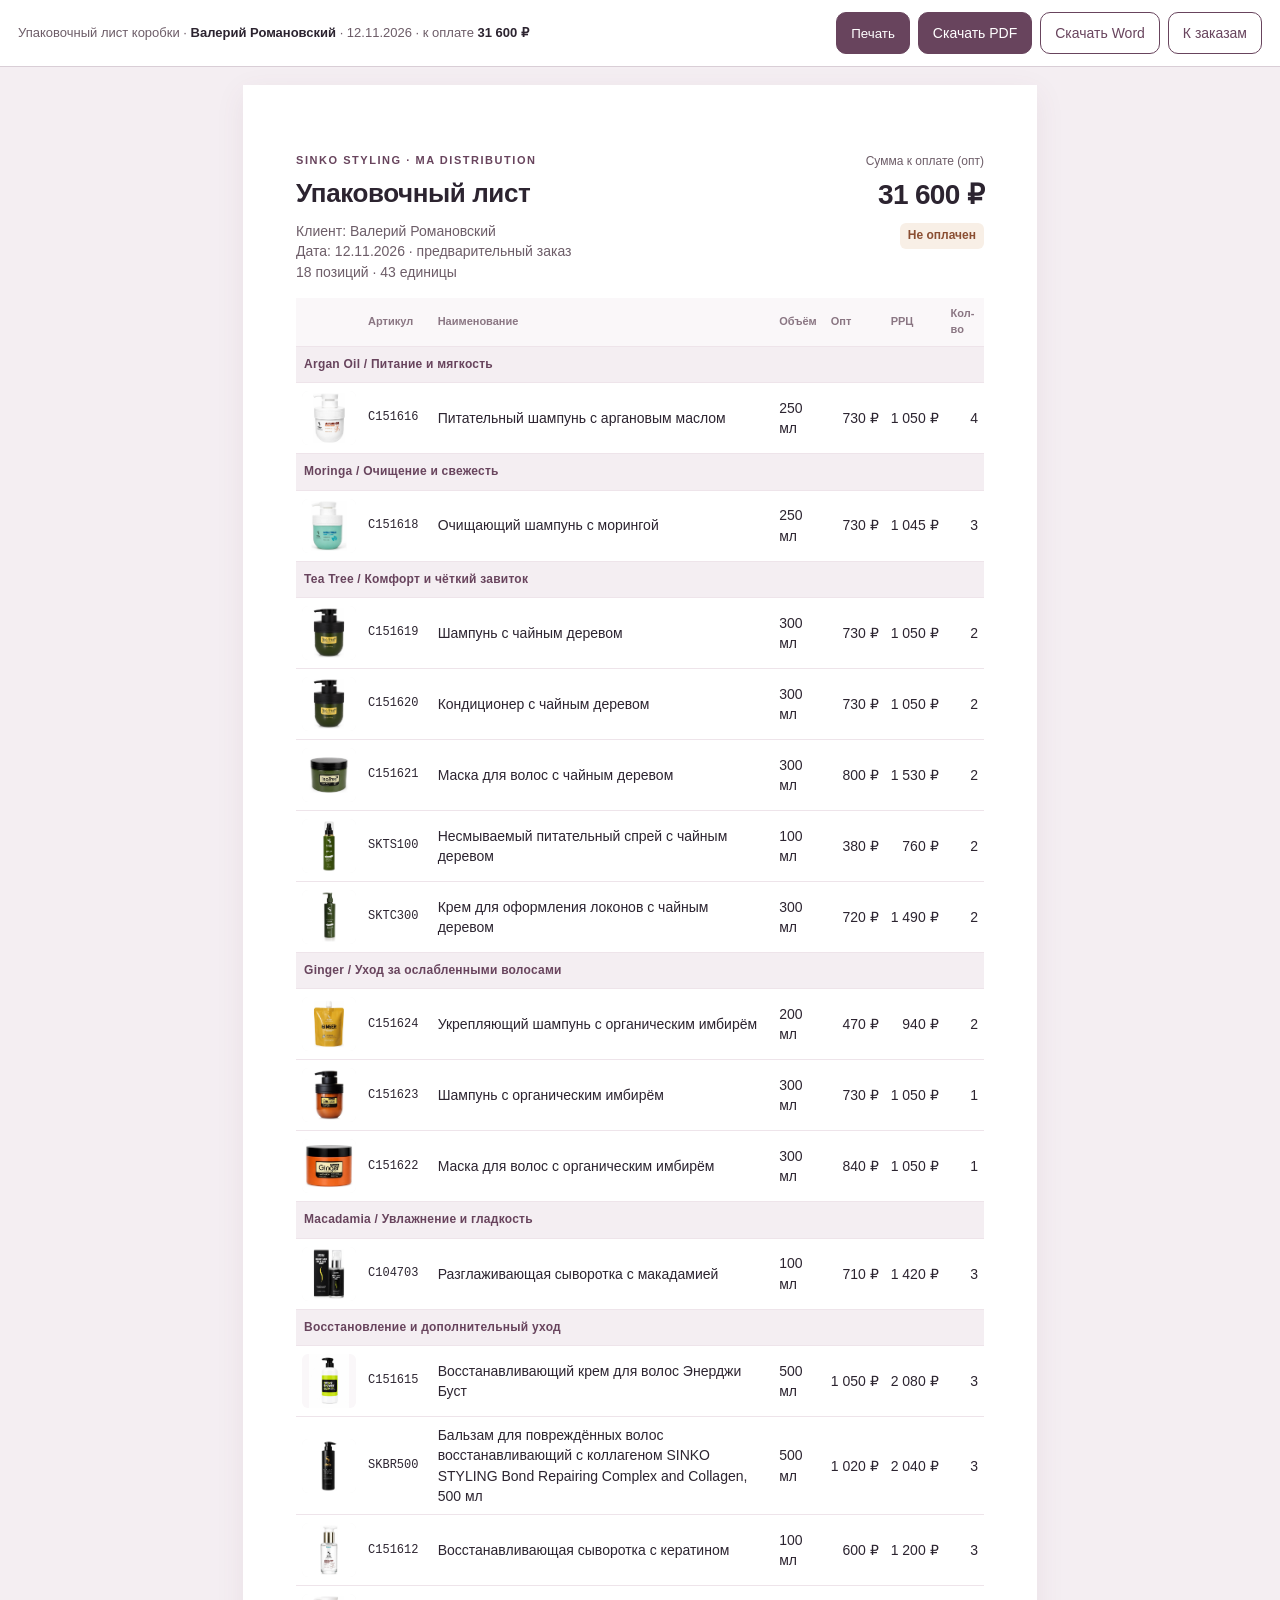
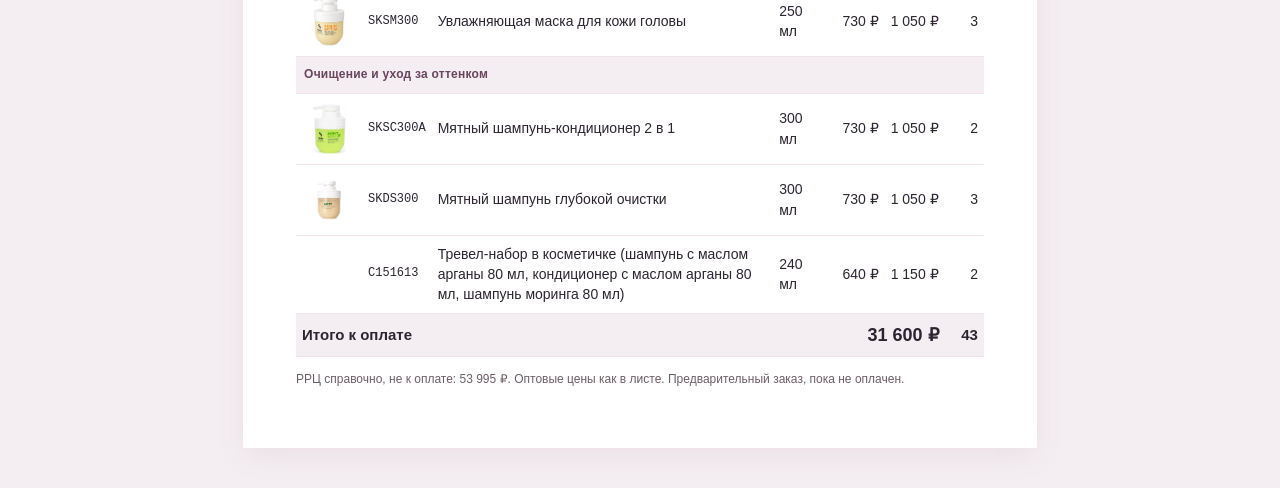
==== packing-list/valery-2026-11-12.html @ 034e484a "Put Valery's packing list on a printable page with download. The second order now opens as a sheet w" ====
<!DOCTYPE html>
<html lang="ru">
<head>
<meta charset="utf-8">
<meta name="viewport" content="width=device-width, initial-scale=1">
<title>Упаковочный лист — Валерий Романовский, 12.11.2026</title>
<style>
  :root { --ink:#2c2430; --muted:#6d5d68; --line:#d9ced6; --plum:#68445d; }
  * { box-sizing: border-box; }
  body { margin: 0; color: var(--ink); font: 14px/1.45 "Segoe UI", "Helvetica Neue", Arial, sans-serif; background: #f4eef2; }
  .bar { position: sticky; top: 0; z-index: 2; display: flex; flex-wrap: wrap; gap: 10px; align-items: center; justify-content: space-between; padding: 12px 18px; background: #fff; border-bottom: 1px solid var(--line); }
  .bar p { margin: 0; color: var(--muted); font-size: 13px; }
  .bar strong { color: var(--ink); }
  .actions { display: flex; flex-wrap: wrap; gap: 8px; }
  .actions a, .actions button { appearance: none; border: 1px solid var(--plum); background: var(--plum); color: #fff; border-radius: 10px; padding: 10px 14px; font: 600 13px/1 inherit; text-decoration: none; cursor: pointer; }
  .actions a.secondary, .actions button.secondary { background: #fff; color: var(--plum); }
  .sheet { max-width: 210mm; margin: 18px auto 40px; background: #fff; padding: 18mm 14mm 16mm; box-shadow: 0 8px 28px #6f3c5c14; }
  header.meta { display: grid; grid-template-columns: 1fr auto; gap: 16px; align-items: start; margin-bottom: 16px; }
  .brand { font-size: 11px; letter-spacing: .14em; color: var(--plum); font-weight: 700; margin: 0 0 6px; }
  h1 { margin: 0 0 8px; font-size: 26px; letter-spacing: -.4px; }
  .facts { margin: 0; color: var(--muted); }
  .pay { text-align: right; }
  .pay small { display: block; color: var(--muted); font-size: 12px; }
  .pay b { display: block; font-size: 28px; margin: 4px 0; letter-spacing: -.7px; }
  .badge { display: inline-block; margin-top: 4px; padding: 4px 8px; border-radius: 6px; background: #f8efe6; color: #8a4e32; font-size: 12px; font-weight: 700; }
  table { width: 100%; border-collapse: collapse; }
  th, td { border-bottom: 1px solid #eee4ea; padding: 8px 6px; vertical-align: middle; text-align: left; }
  th { font-size: 11px; color: #8a7683; font-weight: 600; background: #faf7f9; }
  td.photo { width: 62px; }
  td.photo img { width: 54px; height: 54px; object-fit: contain; display: block; background: #faf7f9; border-radius: 6px; }
  td.sku { font-family: ui-monospace, Menlo, Consolas, monospace; font-size: 12px; white-space: nowrap; }
  td.qty, td.price { white-space: nowrap; text-align: right; }
  tbody tr.group td { background: #f4eef2; font-weight: 700; font-size: 12px; letter-spacing: .02em; color: var(--plum); padding: 9px 8px; }
  tfoot td { font-weight: 700; background: #f4eef2; font-size: 15px; }
  tfoot td.price { font-size: 18px; }
  .note { margin: 14px 0 0; color: var(--muted); font-size: 12px; }
  @media print {
    body { background: #fff; }
    .bar { display: none !important; }
    .sheet { margin: 0; max-width: none; box-shadow: none; padding: 8mm 8mm 10mm; }
    tr { break-inside: avoid; }
    a[href]::after { content: none !important; }
  }
  @page { size: A4; margin: 10mm; }
</style>
</head>
<body>
<div class="bar">
  <p>Упаковочный лист коробки · <strong>Валерий Романовский</strong> · 12.11.2026 · к оплате <strong>31 600 ₽</strong></p>
  <div class="actions">
    <button type="button" onclick="window.print()">Печать</button>
    <a href="SINKO_Valery_packing_list_12.11.2026.pdf" download>Скачать PDF</a>
    <a class="secondary" href="SINKO_Valery_packing_list_12.11.2026.docx" download>Скачать Word</a>
    <a class="secondary" href="../index.html#direct-orders">К заказам</a>
  </div>
</div>
<article class="sheet">
  <header class="meta">
    <div>
      <p class="brand">SINKO STYLING · MA DISTRIBUTION</p>
      <h1>Упаковочный лист</h1>
      <p class="facts">Клиент: Валерий Романовский<br>Дата: 12.11.2026 · предварительный заказ<br>18 позиций · 43 единицы</p>
    </div>
    <div class="pay">
      <small>Сумма к оплате (опт)</small>
      <b>31 600 ₽</b>
      <span class="badge">Не оплачен</span>
    </div>
  </header>
  <table>
    <thead>
      <tr><th></th><th>Артикул</th><th>Наименование</th><th>Объём</th><th>Опт</th><th>РРЦ</th><th>Кол-во</th></tr>
    </thead>
    <tbody>
      <tr class="group"><td colspan="7">Argan Oil / Питание и мягкость</td></tr>
      <tr>
        <td class="photo"><img src="photos/C151616.jpg" alt="C151616"></td>
        <td class="sku">C151616</td>
        <td>Питательный шампунь с аргановым маслом</td>
        <td>250 мл</td>
        <td class="price">730 ₽</td>
        <td class="price">1 050 ₽</td>
        <td class="qty">4</td>
      </tr>
      <tr class="group"><td colspan="7">Moringa / Очищение и свежесть</td></tr>
      <tr>
        <td class="photo"><img src="photos/C151618.jpg" alt="C151618"></td>
        <td class="sku">C151618</td>
        <td>Очищающий шампунь с морингой</td>
        <td>250 мл</td>
        <td class="price">730 ₽</td>
        <td class="price">1 045 ₽</td>
        <td class="qty">3</td>
      </tr>
      <tr class="group"><td colspan="7">Tea Tree / Комфорт и чёткий завиток</td></tr>
      <tr>
        <td class="photo"><img src="photos/C151619.jpg" alt="C151619"></td>
        <td class="sku">C151619</td>
        <td>Шампунь с чайным деревом</td>
        <td>300 мл</td>
        <td class="price">730 ₽</td>
        <td class="price">1 050 ₽</td>
        <td class="qty">2</td>
      </tr>
      <tr>
        <td class="photo"><img src="photos/C151620.jpg" alt="C151620"></td>
        <td class="sku">C151620</td>
        <td>Кондиционер с чайным деревом</td>
        <td>300 мл</td>
        <td class="price">730 ₽</td>
        <td class="price">1 050 ₽</td>
        <td class="qty">2</td>
      </tr>
      <tr>
        <td class="photo"><img src="photos/C151621.jpg" alt="C151621"></td>
        <td class="sku">C151621</td>
        <td>Маска для волос с чайным деревом</td>
        <td>300 мл</td>
        <td class="price">800 ₽</td>
        <td class="price">1 530 ₽</td>
        <td class="qty">2</td>
      </tr>
      <tr>
        <td class="photo"><img src="photos/SKTS100.jpg" alt="SKTS100"></td>
        <td class="sku">SKTS100</td>
        <td>Несмываемый питательный спрей с чайным деревом</td>
        <td>100 мл</td>
        <td class="price">380 ₽</td>
        <td class="price">760 ₽</td>
        <td class="qty">2</td>
      </tr>
      <tr>
        <td class="photo"><img src="photos/SKTC300.jpg" alt="SKTC300"></td>
        <td class="sku">SKTC300</td>
        <td>Крем для оформления локонов с чайным деревом</td>
        <td>300 мл</td>
        <td class="price">720 ₽</td>
        <td class="price">1 490 ₽</td>
        <td class="qty">2</td>
      </tr>
      <tr class="group"><td colspan="7">Ginger / Уход за ослабленными волосами</td></tr>
      <tr>
        <td class="photo"><img src="photos/C151624.jpg" alt="C151624"></td>
        <td class="sku">C151624</td>
        <td>Укрепляющий шампунь с органическим имбирём</td>
        <td>200 мл</td>
        <td class="price">470 ₽</td>
        <td class="price">940 ₽</td>
        <td class="qty">2</td>
      </tr>
      <tr>
        <td class="photo"><img src="photos/C151623.jpg" alt="C151623"></td>
        <td class="sku">C151623</td>
        <td>Шампунь с органическим имбирём</td>
        <td>300 мл</td>
        <td class="price">730 ₽</td>
        <td class="price">1 050 ₽</td>
        <td class="qty">1</td>
      </tr>
      <tr>
        <td class="photo"><img src="photos/C151622.jpg" alt="C151622"></td>
        <td class="sku">C151622</td>
        <td>Маска для волос с органическим имбирём</td>
        <td>300 мл</td>
        <td class="price">840 ₽</td>
        <td class="price">1 050 ₽</td>
        <td class="qty">1</td>
      </tr>
      <tr class="group"><td colspan="7">Macadamia / Увлажнение и гладкость</td></tr>
      <tr>
        <td class="photo"><img src="photos/C104703.jpg" alt="C104703"></td>
        <td class="sku">C104703</td>
        <td>Разглаживающая сыворотка с макадамией</td>
        <td>100 мл</td>
        <td class="price">710 ₽</td>
        <td class="price">1 420 ₽</td>
        <td class="qty">3</td>
      </tr>
      <tr class="group"><td colspan="7">Восстановление и дополнительный уход</td></tr>
      <tr>
        <td class="photo"><img src="photos/C151615.jpeg" alt="C151615"></td>
        <td class="sku">C151615</td>
        <td>Восстанавливающий крем для волос Энерджи Буст</td>
        <td>500 мл</td>
        <td class="price">1 050 ₽</td>
        <td class="price">2 080 ₽</td>
        <td class="qty">3</td>
      </tr>
      <tr>
        <td class="photo"><img src="photos/SKBR500.jpg" alt="SKBR500"></td>
        <td class="sku">SKBR500</td>
        <td>Бальзам для повреждённых волос восстанавливающий с коллагеном SINKO STYLING Bond Repairing Complex and Collagen, 500 мл</td>
        <td>500 мл</td>
        <td class="price">1 020 ₽</td>
        <td class="price">2 040 ₽</td>
        <td class="qty">3</td>
      </tr>
      <tr>
        <td class="photo"><img src="photos/C151612.jpg" alt="C151612"></td>
        <td class="sku">C151612</td>
        <td>Восстанавливающая сыворотка с кератином</td>
        <td>100 мл</td>
        <td class="price">600 ₽</td>
        <td class="price">1 200 ₽</td>
        <td class="qty">3</td>
      </tr>
      <tr>
        <td class="photo"><img src="photos/SKSM300.jpg" alt="SKSM300"></td>
        <td class="sku">SKSM300</td>
        <td>Увлажняющая маска для кожи головы</td>
        <td>250 мл</td>
        <td class="price">730 ₽</td>
        <td class="price">1 050 ₽</td>
        <td class="qty">3</td>
      </tr>
      <tr class="group"><td colspan="7">Очищение и уход за оттенком</td></tr>
      <tr>
        <td class="photo"><img src="photos/SKSC300A.jpg" alt="SKSC300A"></td>
        <td class="sku">SKSC300A</td>
        <td>Мятный шампунь-кондиционер 2 в 1</td>
        <td>300 мл</td>
        <td class="price">730 ₽</td>
        <td class="price">1 050 ₽</td>
        <td class="qty">2</td>
      </tr>
      <tr>
        <td class="photo"><img src="photos/SKDS300.jpg" alt="SKDS300"></td>
        <td class="sku">SKDS300</td>
        <td>Мятный шампунь глубокой очистки</td>
        <td>300 мл</td>
        <td class="price">730 ₽</td>
        <td class="price">1 050 ₽</td>
        <td class="qty">3</td>
      </tr>
      <tr>
        <td class="photo"></td>
        <td class="sku">C151613</td>
        <td>Тревел-набор в косметичке (шампунь с маслом арганы 80 мл, кондиционер с маслом арганы 80 мл, шампунь моринга 80 мл)</td>
        <td>240 мл</td>
        <td class="price">640 ₽</td>
        <td class="price">1 150 ₽</td>
        <td class="qty">2</td>
      </tr>
    </tbody>
    <tfoot>
      <tr>
        <td colspan="4">Итого к оплате</td>
        <td class="price" colspan="2">31 600 ₽</td>
        <td class="qty">43</td>
      </tr>
    </tfoot>
  </table>
  <p class="note">РРЦ справочно, не к оплате: 53 995 ₽. Оптовые цены как в листе. Предварительный заказ, пока не оплачен.</p>
</article>
<script>
  if (new URLSearchParams(location.search).has('print')) {
    window.addEventListener('load', function () { window.print(); });
  }
</script>
</body>
</html>
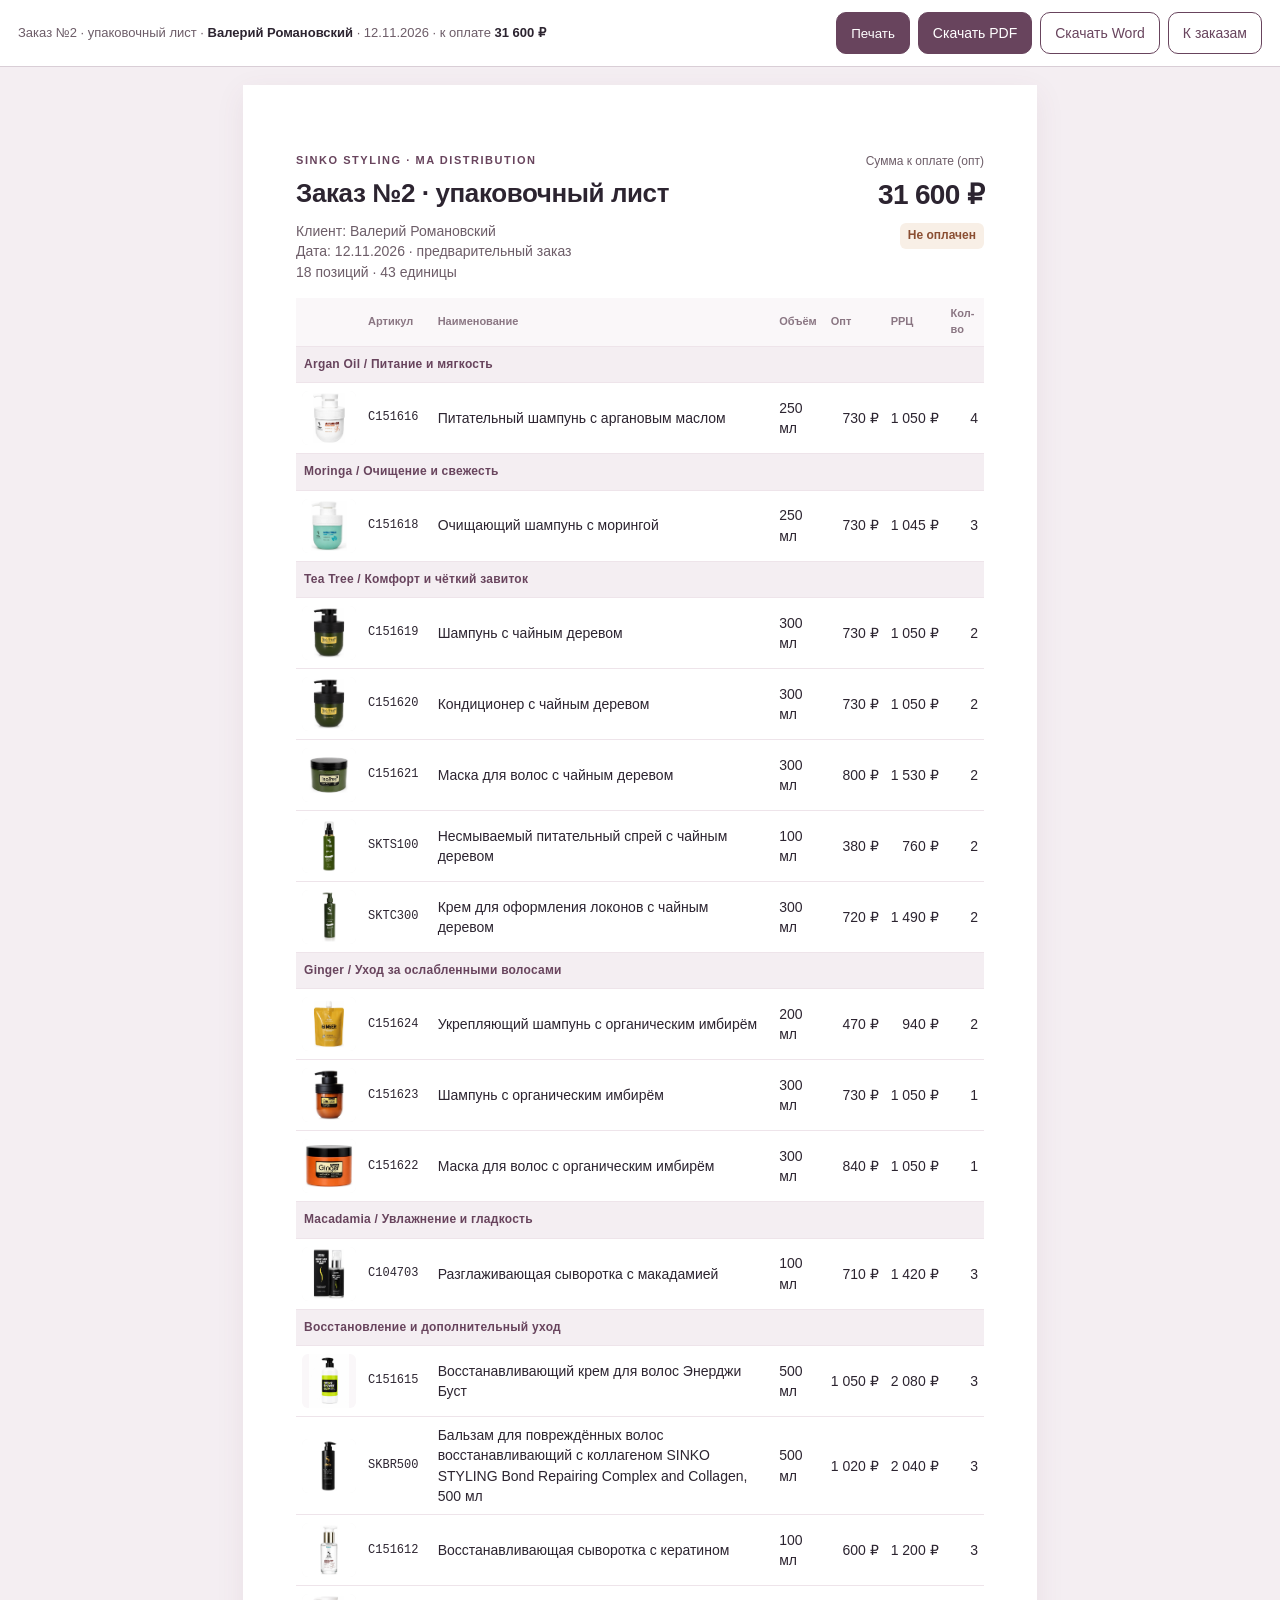
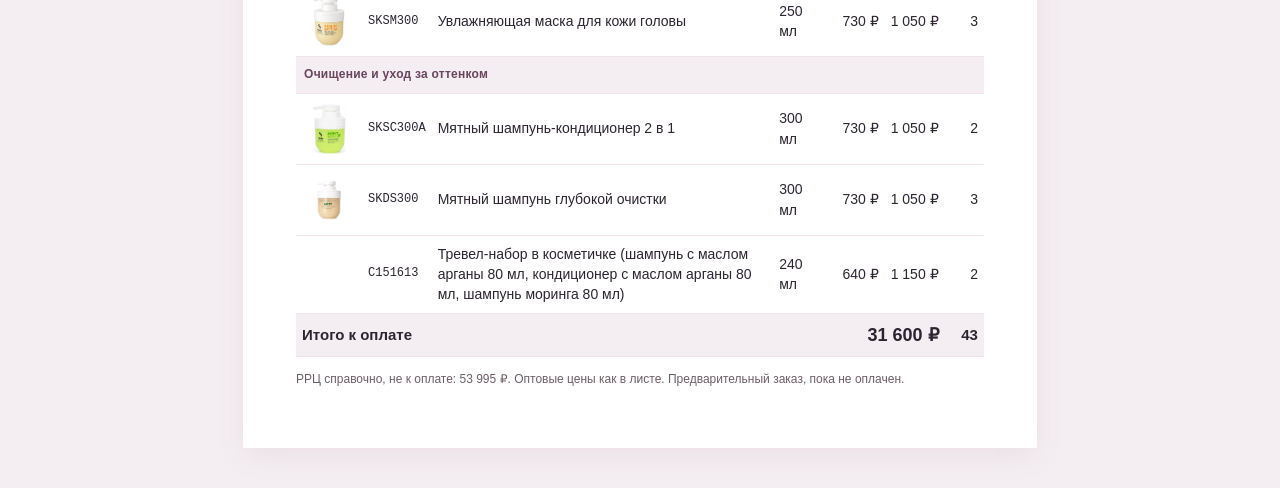
==== commit 7292285f: "Number November direct orders 1 and 2 and show packing-order margin. Valery's paid keratin order is " ====
--- a/packing-list/valery-2026-11-12.html
+++ b/packing-list/valery-2026-11-12.html
@@ -46,7 +46,7 @@
 </head>
 <body>
 <div class="bar">
-  <p>Упаковочный лист коробки · <strong>Валерий Романовский</strong> · 12.11.2026 · к оплате <strong>31 600 ₽</strong></p>
+  <p>Заказ №2 · упаковочный лист · <strong>Валерий Романовский</strong> · 12.11.2026 · к оплате <strong>31 600 ₽</strong></p>
   <div class="actions">
     <button type="button" onclick="window.print()">Печать</button>
     <a href="SINKO_Valery_packing_list_12.11.2026.pdf" download>Скачать PDF</a>
@@ -58,7 +58,7 @@
   <header class="meta">
     <div>
       <p class="brand">SINKO STYLING · MA DISTRIBUTION</p>
-      <h1>Упаковочный лист</h1>
+      <h1>Заказ №2 · упаковочный лист</h1>
       <p class="facts">Клиент: Валерий Романовский<br>Дата: 12.11.2026 · предварительный заказ<br>18 позиций · 43 единицы</p>
     </div>
     <div class="pay">
